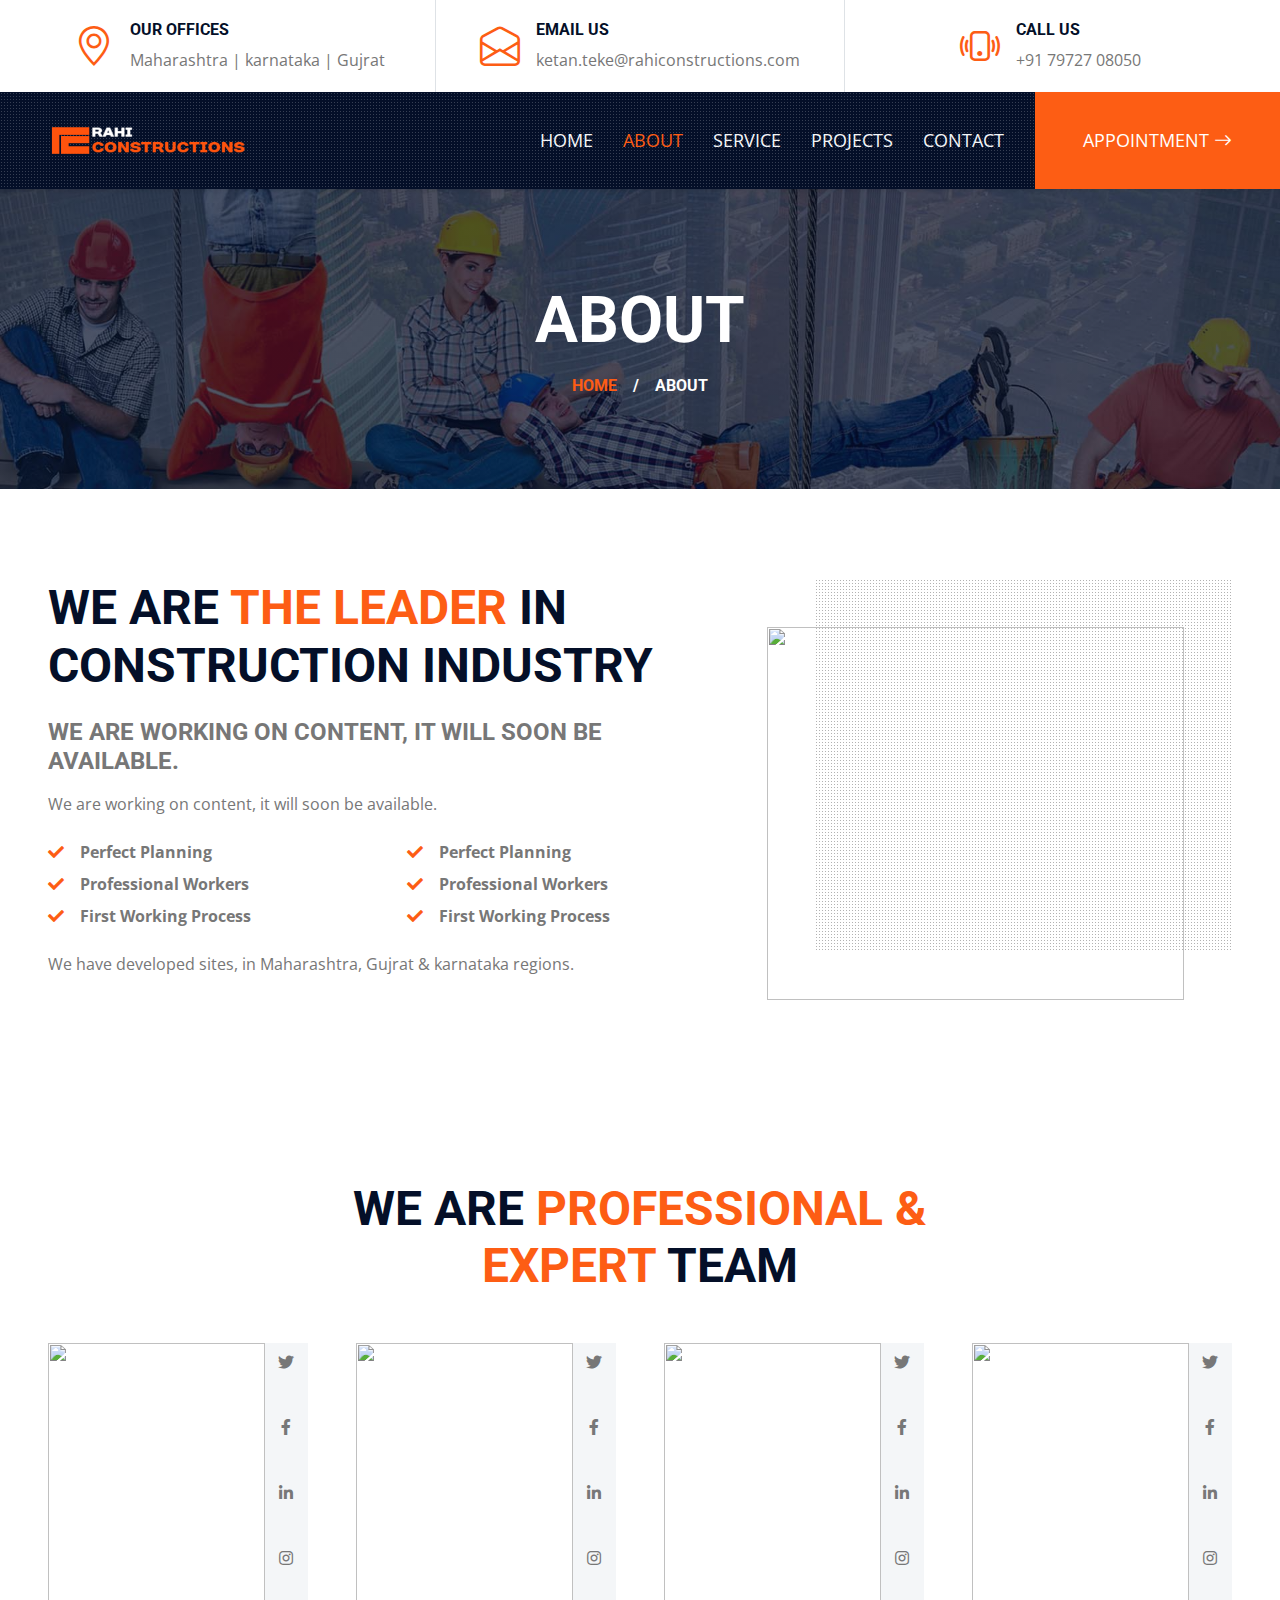
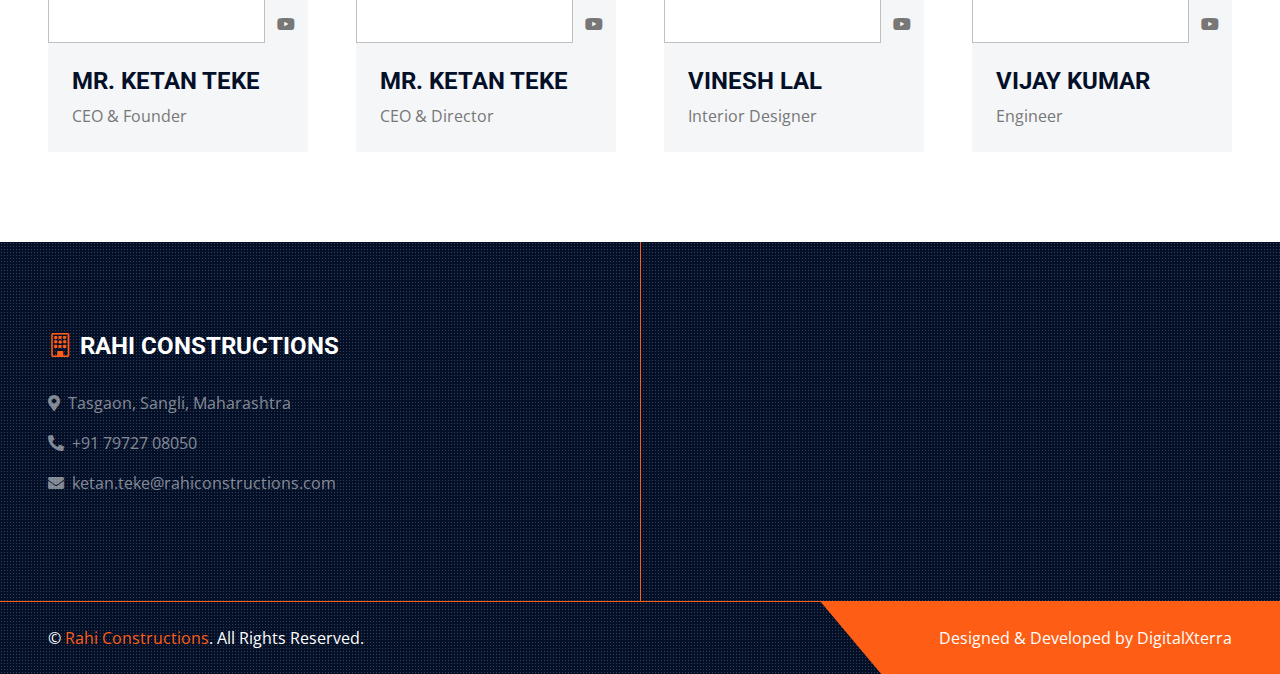
==== about.html @ dd0ac966 "Added all pages" ====
<!DOCTYPE html>
<html lang="en">

<head>
    <meta charset="utf-8">
    <title>Rahi Constructions</title>
    <meta content="width=device-width, initial-scale=1.0" name="viewport"> 

    <!-- Favicon -->
    <link href="img/rahiicon.png" rel="icon">

    <!-- Google Web Fonts -->
    <link rel="preconnect" href="https://fonts.gstatic.com">
    <link href="https://fonts.googleapis.com/css2?family=Open+Sans:wght@400;600&family=Roboto:wght@500;700&display=swap" rel="stylesheet"> 

    <!-- Icon Font Stylesheet -->
    <link href="https://cdnjs.cloudflare.com/ajax/libs/font-awesome/5.15.0/css/all.min.css" rel="stylesheet">
    <link href="https://cdn.jsdelivr.net/npm/bootstrap-icons@1.4.1/font/bootstrap-icons.css" rel="stylesheet">

    <!-- Libraries Stylesheet -->
    <link href="lib/owlcarousel/assets/owl.carousel.min.css" rel="stylesheet">
    <link href="lib/tempusdominus/css/tempusdominus-bootstrap-4.min.css" rel="stylesheet" />
    <link href="lib/lightbox/css/lightbox.min.css" rel="stylesheet">

    <!-- Customized Bootstrap Stylesheet -->
    <link href="css/bootstrap.min.css" rel="stylesheet">

    <!-- Template Stylesheet -->
    <link href="css/style.css" rel="stylesheet">
</head>

<body>
    <!-- Topbar Start -->
    <div class="container-fluid px-5 d-none d-lg-block">
        <div class="row gx-5">
            <div class="col-lg-4 text-center py-3">
                <div class="d-inline-flex align-items-center">
                    <i class="bi bi-geo-alt fs-1 text-primary me-3"></i>
                    <div class="text-start">
                        <h6 class="text-uppercase fw-bold">Our Offices</h6>
                        <span>Maharashtra | karnataka | Gujrat</span>
                    </div>
                </div>
            </div>
            <div class="col-lg-4 text-center border-start border-end py-3">
                <div class="d-inline-flex align-items-center">
                    <i class="bi bi-envelope-open fs-1 text-primary me-3"></i>
                    <div class="text-start">
                        <h6 class="text-uppercase fw-bold">Email Us</h6>
                        <span>ketan.teke@rahiconstructions.com</span>
                    </div>
                </div>
            </div>
            <div class="col-lg-4 text-center py-3">
                <div class="d-inline-flex align-items-center">
                    <i class="bi bi-phone-vibrate fs-1 text-primary me-3"></i>
                    <div class="text-start">
                        <h6 class="text-uppercase fw-bold">Call Us</h6>
                        <span>+91 79727 08050</span>
                    </div>
                </div>
            </div>
        </div>
    </div>
    <!-- Topbar End -->


    <!-- Navbar Start -->
    <div class="container-fluid sticky-top bg-dark bg-light-radial shadow-sm px-5 pe-lg-0">
        <nav class="navbar navbar-expand-lg bg-dark bg-light-radial navbar-dark py-3 py-lg-0">
            <a href="index.html" class="navbar-brand">
                <!-- <h4 class="m-0 display-4 text-uppercase text-white"><i class="bi bi-building text-primary me-2"></i>Rahi</h4> -->
                <img src="img/yy.png" width="200px" height="80px" />
            </a> 
            <button class="navbar-toggler" type="button" data-bs-toggle="collapse" data-bs-target="#navbarCollapse">
                <span class="navbar-toggler-icon"></span>
            </button>
            <div class="collapse navbar-collapse" id="navbarCollapse">
                <div class="navbar-nav ms-auto py-0">
                    <a href="index.html" class="nav-item nav-link">Home</a>
                    <a href="about.html" class="nav-item nav-link active">About</a>
                    <a href="service.html" class="nav-item nav-link">Service</a>
                    <a href="project.html" class="nav-item nav-link">Projects</a>
                    <a href="contact.html" class="nav-item nav-link">Contact</a>
                    <a href="" class="nav-item nav-link bg-primary text-white px-5 ms-3 d-none d-lg-block">Appointment <i class="bi bi-arrow-right"></i></a>
                </div>
            </div>         
        </nav>
    </div>

    <!-- Navbar End -->


    <!-- Page Header Start -->
    <div class="container-fluid page-header">
        <h1 class="display-3 text-uppercase text-white mb-3">About</h1>
        <div class="d-inline-flex text-white">
            <h6 class="text-uppercase m-0"><a href="">Home</a></h6>
            <h6 class="text-white m-0 px-3">/</h6>
            <h6 class="text-uppercase text-white m-0">About</h6>
        </div>
    </div>
    <!-- Page Header Start -->


    <!-- About Start -->
    <div class="container-fluid py-6 px-5">
        <div class="row g-5">
            <div class="col-lg-7">
                <h1 class="display-5 text-uppercase mb-4">We are <span class="text-primary">the Leader</span> in Construction Industry</h1>
                <h4 class="text-uppercase mb-3 text-body">We are working on content, it will soon be available.</h4>
                <p>We are working on content, it will soon be available.</p>
                <div class="row gx-5 py-2">
                    <div class="col-sm-6 mb-2">
                        <p class="fw-bold mb-2"><i class="fa fa-check text-primary me-3"></i>Perfect Planning</p>
                        <p class="fw-bold mb-2"><i class="fa fa-check text-primary me-3"></i>Professional Workers</p>
                        <p class="fw-bold mb-2"><i class="fa fa-check text-primary me-3"></i>First Working Process</p>
                    </div>
                    <div class="col-sm-6 mb-2">
                        <p class="fw-bold mb-2"><i class="fa fa-check text-primary me-3"></i>Perfect Planning</p>
                        <p class="fw-bold mb-2"><i class="fa fa-check text-primary me-3"></i>Professional Workers</p>
                        <p class="fw-bold mb-2"><i class="fa fa-check text-primary me-3"></i>First Working Process</p>
                    </div>
                </div>
                <p class="mb-4">We have developed sites, in Maharashtra, Gujrat & karnataka regions.</p>
               
            </div>
            <div class="col-lg-5 pb-5" style="min-height: 400px;">
                <div class="position-relative bg-dark-radial h-100 ms-5">
                    <img class="position-absolute w-100 h-100 mt-5 ms-n5" src="#" style="object-fit: cover;">
                </div>
            </div>
        </div>
    </div>
    <!-- About End -->


   
    <!-- Team Start -->
    <div class="container-fluid py-6 px-5">
        <div class="text-center mx-auto mb-5" style="max-width: 600px;">
            <h1 class="display-5 text-uppercase mb-4">We Are <span class="text-primary">Professional & Expert</span> team</h1>
        </div>
        <div class="row g-5">
            <div class="col-xl-3 col-lg-4 col-md-6">
                <div class="row g-0">
                    <div class="col-10" style="min-height: 300px;">
                        <div class="position-relative h-100">
                            <img class="position-absolute w-100 h-100" src="#" style="object-fit: cover;">
                        </div>
                    </div>
                    <div class="col-2">
                        <div class="h-100 d-flex flex-column align-items-center justify-content-between bg-light">
                            <a class="btn" href="#"><i class="fab fa-twitter"></i></a>
                            <a class="btn" href="#"><i class="fab fa-facebook-f"></i></a>
                            <a class="btn" href="#"><i class="fab fa-linkedin-in"></i></a>
                            <a class="btn" href="#"><i class="fab fa-instagram"></i></a>
                            <a class="btn" href="#"><i class="fab fa-youtube"></i></a>
                        </div>
                    </div>
                    <div class="col-12">
                        <div class="bg-light p-4">
                            <h4 class="text-uppercase">Mr. Ketan Teke</h4>
                            <span>CEO & Founder</span>
                        </div>
                    </div>
                </div>
            </div>
            <div class="col-xl-3 col-lg-4 col-md-6">
                <div class="row g-0">
                    <div class="col-10" style="min-height: 300px;">
                        <div class="position-relative h-100">
                            <img class="position-absolute w-100 h-100" src="#" style="object-fit: cover;">
                        </div>
                    </div>
                    <div class="col-2">
                        <div class="h-100 d-flex flex-column align-items-center justify-content-between bg-light">
                            <a class="btn" href="#"><i class="fab fa-twitter"></i></a>
                            <a class="btn" href="#"><i class="fab fa-facebook-f"></i></a>
                            <a class="btn" href="#"><i class="fab fa-linkedin-in"></i></a>
                            <a class="btn" href="#"><i class="fab fa-instagram"></i></a>
                            <a class="btn" href="#"><i class="fab fa-youtube"></i></a>
                        </div>
                    </div>
                    <div class="col-12">
                        <div class="bg-light p-4">
                            <h4 class="text-uppercase">Mr. Ketan Teke</h4>
                            <span>CEO & Director</span>
                        </div>
                    </div>
                </div>
            </div>
            <div class="col-xl-3 col-lg-4 col-md-6">
                <div class="row g-0">
                    <div class="col-10" style="min-height: 300px;">
                        <div class="position-relative h-100">
                            <img class="position-absolute w-100 h-100" src="#" style="object-fit: cover;">
                        </div>
                    </div>
                    <div class="col-2">
                        <div class="h-100 d-flex flex-column align-items-center justify-content-between bg-light">
                            <a class="btn" href="#"><i class="fab fa-twitter"></i></a>
                            <a class="btn" href="#"><i class="fab fa-facebook-f"></i></a>
                            <a class="btn" href="#"><i class="fab fa-linkedin-in"></i></a>
                            <a class="btn" href="#"><i class="fab fa-instagram"></i></a>
                            <a class="btn" href="#"><i class="fab fa-youtube"></i></a>
                        </div>
                    </div>
                    <div class="col-12">
                        <div class="bg-light p-4">
                            <h4 class="text-uppercase">Vinesh Lal</h4>
                            <span>Interior Designer</span>
                        </div>
                    </div>
                </div>
            </div>
            <div class="col-xl-3 col-lg-4 col-md-6">
                <div class="row g-0">
                    <div class="col-10" style="min-height: 300px;">
                        <div class="position-relative h-100">
                            <img class="position-absolute w-100 h-100" src="#" style="object-fit: cover;">
                        </div>
                    </div>
                    <div class="col-2">
                        <div class="h-100 d-flex flex-column align-items-center justify-content-between bg-light">
                            <a class="btn" href="#"><i class="fab fa-twitter"></i></a>
                            <a class="btn" href="#"><i class="fab fa-facebook-f"></i></a>
                            <a class="btn" href="#"><i class="fab fa-linkedin-in"></i></a>
                            <a class="btn" href="#"><i class="fab fa-instagram"></i></a>
                            <a class="btn" href="#"><i class="fab fa-youtube"></i></a>
                        </div>
                    </div>
                    <div class="col-12">
                        <div class="bg-light p-4">
                            <h4 class="text-uppercase">Vijay Kumar</h4>
                            <span>Engineer</span>
                        </div>
                    </div>
                </div>
            </div>
        </div>
    </div>
    <!-- Team End -->
    

   <!-- Footer Start -->
   <div class="footer container-fluid position-relative bg-dark bg-light-radial text-white-50 py-6 px-5">
    <div class="row g-5">
        <div class="col-lg-6 pe-lg-5">
            <a href="index.html" class="navbar-brand">
                <h4 class="m-0 display-7 text-uppercase text-white"><i class="bi bi-building text-primary me-2"></i>Rahi Constructions</h4>
            </a>
         
            <p><i class="fa fa-map-marker-alt me-2"></i>Tasgaon, Sangli, Maharashtra</p>
            <p><i class="fa fa-phone-alt me-2"></i>+91 79727 08050</p>
            <p><i class="fa fa-envelope me-2"></i>ketan.teke@rahiconstructions.com</p>
           
        </div>
    </div>
</div>

<div class="container-fluid bg-dark bg-light-radial text-white border-top border-primary px-0">
    <div class="d-flex flex-column flex-md-row justify-content-between">
        <div class="py-4 px-5 text-center text-md-start">
            <p class="mb-0">&copy; <a class="text-primary" href="#">Rahi Constructions</a>. All Rights Reserved.</p>
        </div>
        <div class="py-4 px-5 bg-primary footer-shape position-relative text-center text-md-end">
            <p class="mb-0">Designed & Developed by <a href="https://www.digitalxterra.com" style="color: white;">DigitalXterra</a></p>
        </div>
    </div>
</div>



<!-- Back to Top -->
<a href="#" class="btn btn-lg btn-primary btn-lg-square back-to-top"><i class="bi bi-arrow-up"></i></a>


<!-- JavaScript Libraries -->
<script src="https://code.jquery.com/jquery-3.4.1.min.js"></script>
<script src="https://cdn.jsdelivr.net/npm/bootstrap@5.0.0/dist/js/bootstrap.bundle.min.js"></script>
<script src="lib/easing/easing.min.js"></script>
<script src="lib/waypoints/waypoints.min.js"></script>
<script src="lib/owlcarousel/owl.carousel.min.js"></script>
<script src="lib/tempusdominus/js/moment.min.js"></script>
<script src="lib/tempusdominus/js/moment-timezone.min.js"></script>
<script src="lib/tempusdominus/js/tempusdominus-bootstrap-4.min.js"></script>
<script src="lib/isotope/isotope.pkgd.min.js"></script>
<script src="lib/lightbox/js/lightbox.min.js"></script>

<!-- Template Javascript -->
<script src="js/main.js"></script>
</body>

</html>
---- css/style.css ----
/********** Template CSS **********/
:root {
    --primary: #FD5D14;
    --secondary: #FDBE33;
    --light: #F4F6F8;
    --dark: #040F28;
}

.pt-6 {
    padding-top: 90px;
}

.pb-6 {
    padding-bottom: 90px;
}

.py-6 {
    padding-top: 90px;
    padding-bottom: 90px;
}

.btn {
    position: relative;
    font-weight: 600;
    text-transform: uppercase;
    transition: .5s;
}

.btn::after {
    position: absolute;
    content: "";
    width: 0;
    height: 5px;
    bottom: -1px;
    left: 50%;
    background: var(--primary);
    transition: .5s;
}

.btn.btn-primary::after {
    background: var(--dark);
}

.btn:hover::after,
.btn.active::after {
    width: 50%;
    left: 25%;
}

.btn-primary {
    color: #FFFFFF;
}

.btn-square {
    width: 36px;
    height: 36px;
}

.btn-sm-square {
    width: 28px;
    height: 28px;
}

.btn-lg-square {
    width: 46px;
    height: 46px;
}

.btn-square,
.btn-sm-square,
.btn-lg-square {
    padding-left: 0;
    padding-right: 0;
    text-align: center;
}

.back-to-top {
    position: fixed;
    display: none;
    left: 50%;
    bottom: 0;
    margin-left: -22px;
    border-radius: 0;
    z-index: 99;
}

.bg-dark-radial {
    background-image: -webkit-repeating-radial-gradient(center center, rgba(0, 0, 0, 0.3), rgba(0, 0, 0, 0.3) 1px, transparent 1px, transparent 100%);
    background-image: -moz-repeating-radial-gradient(center center, rgba(0, 0, 0, 0.3), rgba(0, 0, 0, 0.3) 1px, transparent 1px, transparent 100%);
    background-image: -ms-repeating-radial-gradient(center center, rgba(0, 0, 0, 0.3), rgba(0, 0, 0, 0.3) 1px, transparent 1px, transparent 100%);
    background-image: -o-repeating-radial-gradient(center center, rgba(0, 0, 0, 0.3), rgba(0, 0, 0, 0.3) 1px, transparent 1px, transparent 100%);
    background-image: repeating-radial-gradient(center center, rgba(0, 0, 0, 0.3), rgba(0, 0, 0, 0.3) 1px, transparent 1px, transparent 100%);
    background-size: 3px 3px;
}

.bg-light-radial {
    background-image: -webkit-repeating-radial-gradient(center center, rgba(256, 256, 256, 0.2), rgba(256, 256, 256, 0.2) 1px, transparent 1px, transparent 100%);
    background-image: -moz-repeating-radial-gradient(center center, rgba(256, 256, 256, 0.2), rgba(256, 256, 256, 0.2) 1px, transparent 1px, transparent 100%);
    background-image: -ms-repeating-radial-gradient(center center, rgba(256, 256, 256, 0.2), rgba(256, 256, 256, 0.2) 1px, transparent 1px, transparent 100%);
    background-image: -o-repeating-radial-gradient(center center, rgba(256, 256, 256, 0.2), rgba(256, 256, 256, 0.2) 1px, transparent 1px, transparent 100%);
    background-image: repeating-radial-gradient(center center, rgba(256, 256, 256, 0.2), rgba(256, 256, 256, 0.2) 1px, transparent 1px, transparent 100%);
    background-size: 3px 3px;
}

.navbar-dark .navbar-nav .nav-link {
    position: relative;
    padding: 35px 15px;
    font-size: 18px;
    text-transform: uppercase;
    color: var(--light);
    outline: none;
    transition: .5s;
}

.navbar-dark .navbar-nav .nav-link:hover,
.navbar-dark .navbar-nav .nav-link.active {
    color: var(--primary);
}

@media (max-width: 991.98px) {
    .navbar-dark .navbar-nav .nav-link  {
        margin-left: 0;
        padding: 10px 0;
    }
}

.carousel-caption {
    top: 0;
    left: 0;
    right: 0;
    bottom: 0;
    background: rgba(4, 15, 40, .7);
    z-index: 1;
}

@media (max-width: 576px) {
    .carousel-caption h4 {
        font-size: 18px;
        font-weight: 500 !important;
    }

    .carousel-caption h1 {
        font-size: 30px;
        font-weight: 600 !important;
    }
}

.page-header {
    height: 300px;
    display: flex;
    flex-direction: column;
    align-items: center;
    justify-content: center;
    background: linear-gradient(rgba(4, 15, 40, .7), rgba(4, 15, 40, .7)), url(../img/carousel-1.jpg) center center no-repeat;
    background-size: cover;
}

.service-item .service-icon {
    margin-top: -50px;
    width: 100px;
    height: 100px;
    display: flex;
    align-items: center;
    justify-content: center;
    border-radius: 100px;
}

.service-item .service-icon i {
    transition: .2s;
}

.service-item:hover .service-icon i {
    font-size: 60px;
}

.portfolio-item {
    margin-bottom: 60px;
}

.portfolio-title {
    position: absolute;
    display: flex;
    flex-direction: column;
    justify-content: center;
    height: 120px;
    padding: 0 30px;
    right: 30px;
    left: 30px;
    bottom: -60px;
    background: #FFFFFF;
    z-index: 3;
}

.portfolio-btn {
    position: absolute;
    display: inline-block;
    top: 50%;
    left: 50%;
    margin-top: -60px;
    margin-left: -60px;
    font-size: 120px;
    line-height: 0;
    transition: .1s;
    transition-delay: .3s;
    z-index: 2;
    opacity: 0;
}

.portfolio-item:hover .portfolio-btn {
    opacity: 1;
}

.portfolio-box::before,
.portfolio-box::after {
    position: absolute;
    content: "";
    width: 0;
    height: 100%;
    top: 0;
    transition: .5s;
    z-index: 1;
    background: rgba(4, 15, 40, .7);
}

.portfolio-box::before {
    left: 0;
}

.portfolio-box::after {
    right: 0;
}

.portfolio-item:hover .portfolio-box::before {
    left: 0;
    width: 50%;
}

.portfolio-item:hover .portfolio-box::after {
    right: 0;
    width: 50%;
}

@media (min-width: 992px) {
    .testimonial,
    .contact-form {
        margin-left: -90px;
    }
}

@media (min-width: 992px) {
    .footer::after {
        position: absolute;
        content: "";
        width: 1px;
        height: 100%;
        top: 0;
        left: 50%;
        background: var(--primary)
    }
}

.footer-shape::before {
    position: absolute;
    content: "";
    width: 80px;
    height: 100%;
    top: 0;
    left: -40px;
    background: var(--primary);
    transform: skew(40deg);
}
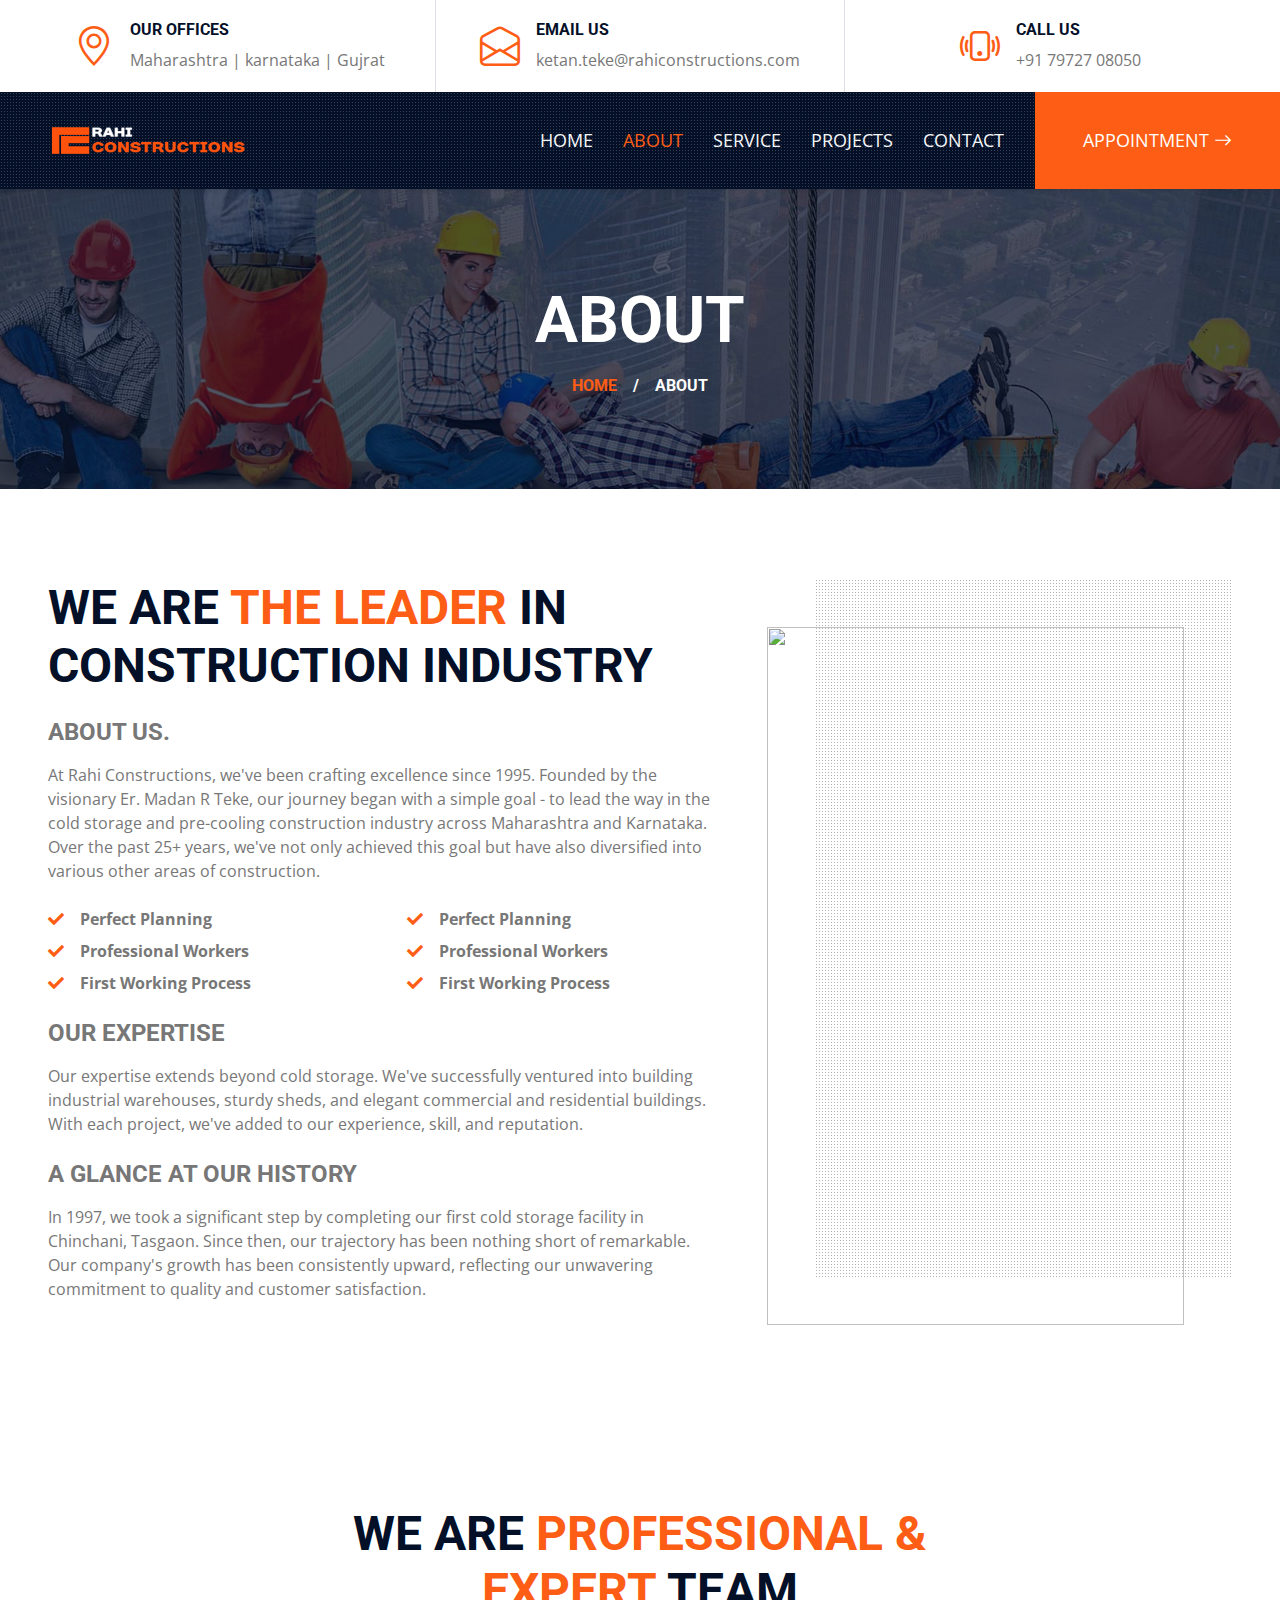
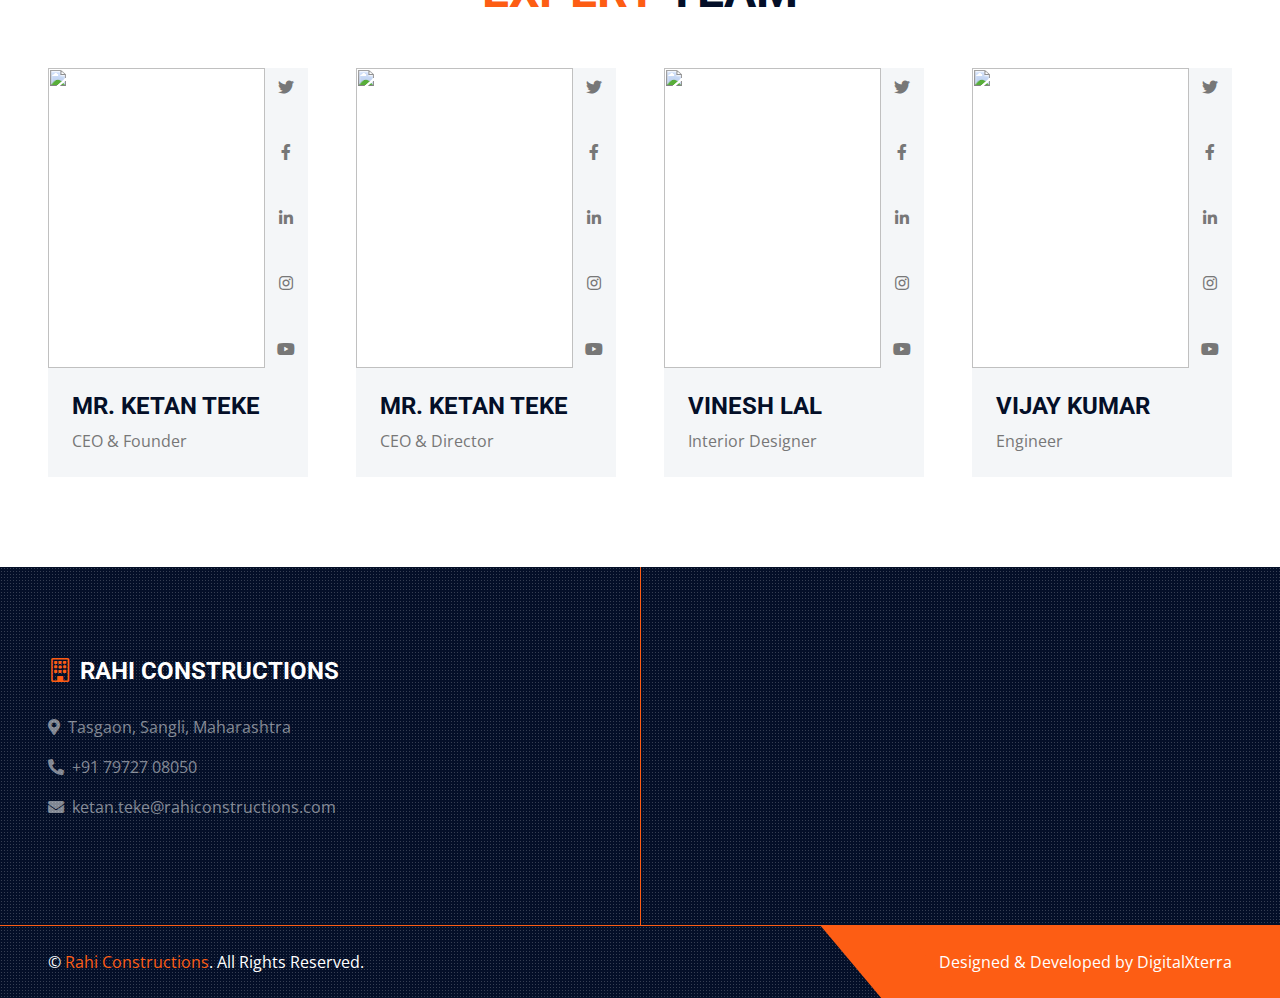
==== commit 27e3deb1: "Modified the content" ====
--- a/about.html
+++ b/about.html
@@ -108,8 +108,8 @@
         <div class="row g-5">
             <div class="col-lg-7">
                 <h1 class="display-5 text-uppercase mb-4">We are <span class="text-primary">the Leader</span> in Construction Industry</h1>
-                <h4 class="text-uppercase mb-3 text-body">We are working on content, it will soon be available.</h4>
-                <p>We are working on content, it will soon be available.</p>
+                <h4 class="text-uppercase mb-3 text-body">About Us.</h4>
+                <p>At Rahi Constructions, we've been crafting excellence since 1995. Founded by the visionary Er. Madan R Teke, our journey began with a simple goal - to lead the way in the cold storage and pre-cooling construction industry across Maharashtra and Karnataka. Over the past 25+ years, we've not only achieved this goal but have also diversified into various other areas of construction. </p>
                 <div class="row gx-5 py-2">
                     <div class="col-sm-6 mb-2">
                         <p class="fw-bold mb-2"><i class="fa fa-check text-primary me-3"></i>Perfect Planning</p>
@@ -122,8 +122,12 @@
                         <p class="fw-bold mb-2"><i class="fa fa-check text-primary me-3"></i>First Working Process</p>
                     </div>
                 </div>
-                <p class="mb-4">We have developed sites, in Maharashtra, Gujrat & karnataka regions.</p>
-               
+                <h4 class="text-uppercase mb-3 text-body">Our Expertise</h4>
+                <p class="mb-4">
+                    Our expertise extends beyond cold storage. We've successfully ventured into building industrial warehouses, sturdy sheds, and elegant commercial and residential buildings. With each project, we've added to our experience, skill, and reputation. </p>
+                    <h4 class="text-uppercase mb-3 text-body">A Glance at Our History</h4>
+                    <p class="mb-4">
+                        In 1997, we took a significant step by completing our first cold storage facility in Chinchani, Tasgaon. Since then, our trajectory has been nothing short of remarkable. Our company's growth has been consistently upward, reflecting our unwavering commitment to quality and customer satisfaction.  </p>
             </div>
             <div class="col-lg-5 pb-5" style="min-height: 400px;">
                 <div class="position-relative bg-dark-radial h-100 ms-5">
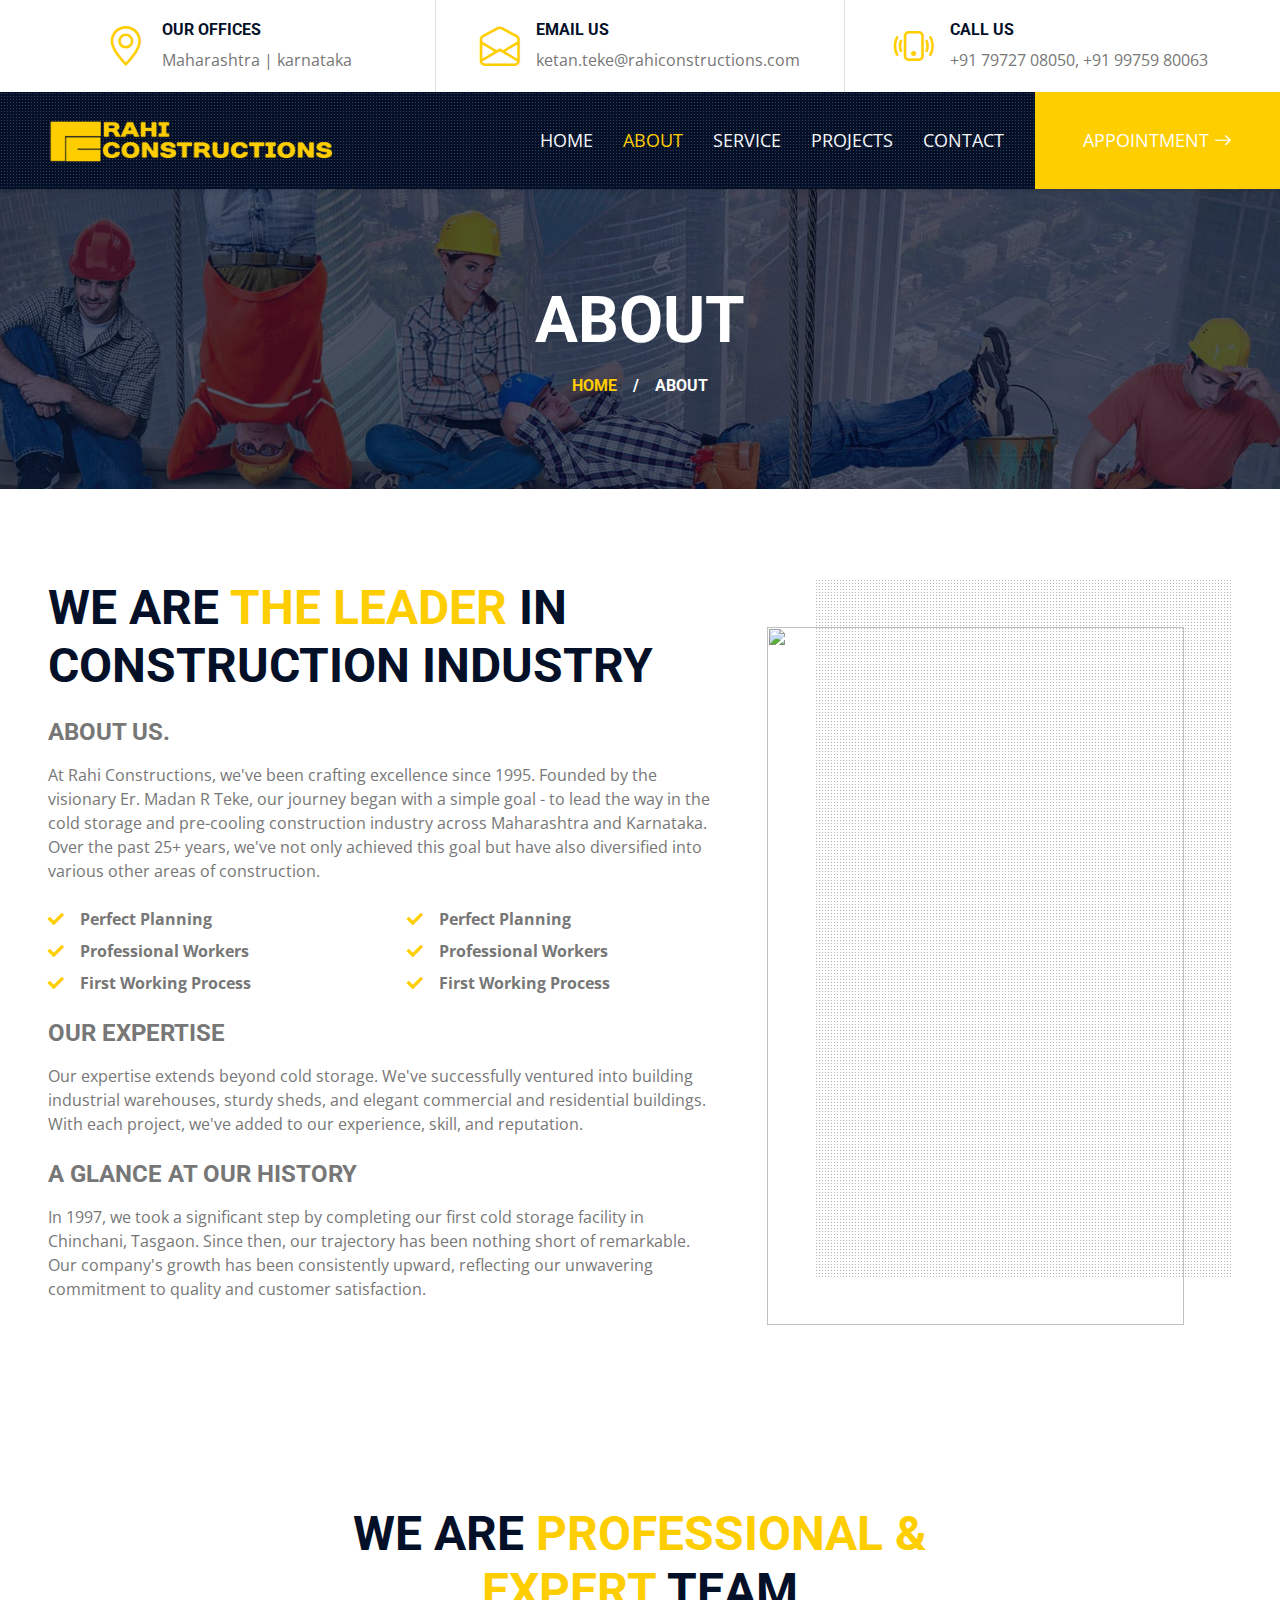
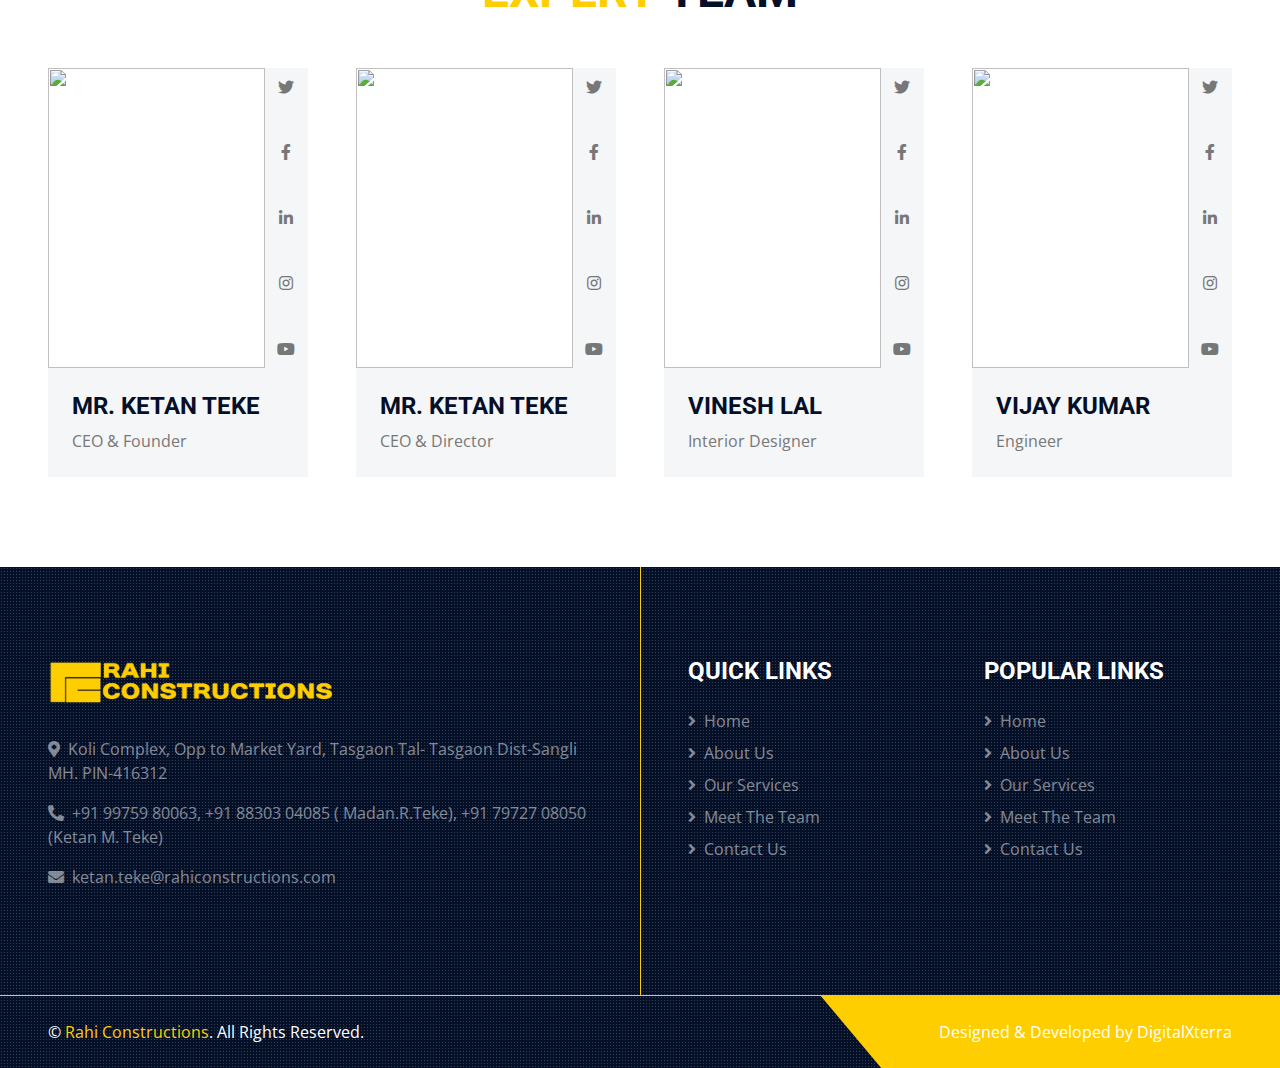
==== commit 34f667b0: "Yellow theme" ====
--- a/about.html
+++ b/about.html
@@ -38,7 +38,7 @@
                     <i class="bi bi-geo-alt fs-1 text-primary me-3"></i>
                     <div class="text-start">
                         <h6 class="text-uppercase fw-bold">Our Offices</h6>
-                        <span>Maharashtra | karnataka | Gujrat</span>
+                        <span>Maharashtra | karnataka</span>
                     </div>
                 </div>
             </div>
@@ -56,7 +56,8 @@
                     <i class="bi bi-phone-vibrate fs-1 text-primary me-3"></i>
                     <div class="text-start">
                         <h6 class="text-uppercase fw-bold">Call Us</h6>
-                        <span>+91 79727 08050</span>
+                        <span>+91 79727 08050,</span>
+                        <span>+91 99759 80063</span>
                     </div>
                 </div>
             </div>
@@ -70,7 +71,7 @@
         <nav class="navbar navbar-expand-lg bg-dark bg-light-radial navbar-dark py-3 py-lg-0">
             <a href="index.html" class="navbar-brand">
                 <!-- <h4 class="m-0 display-4 text-uppercase text-white"><i class="bi bi-building text-primary me-2"></i>Rahi</h4> -->
-                <img src="img/yy.png" width="200px" height="80px" />
+                <img src="img/yy.png" width="300px" height="50px" />
             </a> 
             <button class="navbar-toggler" type="button" data-bs-toggle="collapse" data-bs-target="#navbarCollapse">
                 <span class="navbar-toggler-icon"></span>
@@ -247,21 +248,50 @@
     <!-- Team End -->
     
 
-   <!-- Footer Start -->
-   <div class="footer container-fluid position-relative bg-dark bg-light-radial text-white-50 py-6 px-5">
-    <div class="row g-5">
-        <div class="col-lg-6 pe-lg-5">
-            <a href="index.html" class="navbar-brand">
-                <h4 class="m-0 display-7 text-uppercase text-white"><i class="bi bi-building text-primary me-2"></i>Rahi Constructions</h4>
-            </a>
-         
-            <p><i class="fa fa-map-marker-alt me-2"></i>Tasgaon, Sangli, Maharashtra</p>
-            <p><i class="fa fa-phone-alt me-2"></i>+91 79727 08050</p>
-            <p><i class="fa fa-envelope me-2"></i>ketan.teke@rahiconstructions.com</p>
-           
-        </div>
-    </div>
-</div>
+    <!-- Footer Start -->
+    <div class="footer container-fluid position-relative bg-dark bg-light-radial text-white-50 py-6 px-5">
+        <div class="row g-5">
+            <div class="col-lg-6 pe-lg-5">
+                <a href="index.html" class="navbar-brand">
+                    <h4 class="m-0 display-7 text-uppercase text-white"><img src="img/yy.png" width="300px" height="50px" /></h4>
+                </a>
+             
+                <p><i class="fa fa-map-marker-alt me-2"></i>Koli Complex, Opp to Market Yard, Tasgaon
+
+                    Tal- Tasgaon Dist-Sangli MH.
+   
+                    PIN-416312</p>
+                <p><i class="fa fa-phone-alt me-2"></i>+91 99759 80063, +91 88303 04085 ( Madan.R.Teke), +91 79727 08050 (Ketan M. Teke)</p>
+                <p><i class="fa fa-envelope me-2"></i>ketan.teke@rahiconstructions.com</p>
+               
+            </div>
+            <div class="col-lg-6 ps-lg-5">
+                <div class="row g-5">
+                    <div class="col-sm-6">
+                        <h4 class="text-white text-uppercase mb-4">Quick Links</h4>
+                        <div class="d-flex flex-column justify-content-start">
+                            <a class="text-white-50 mb-2" href="#"><i class="fa fa-angle-right me-2"></i>Home</a>
+                            <a class="text-white-50 mb-2" href="#"><i class="fa fa-angle-right me-2"></i>About Us</a>
+                            <a class="text-white-50 mb-2" href="#"><i class="fa fa-angle-right me-2"></i>Our Services</a>
+                            <a class="text-white-50 mb-2" href="#"><i class="fa fa-angle-right me-2"></i>Meet The Team</a>
+                            <a class="text-white-50" href="#"><i class="fa fa-angle-right me-2"></i>Contact Us</a>
+                        </div>
+                    </div>
+                    <div class="col-sm-6">
+                        <h4 class="text-white text-uppercase mb-4">Popular Links</h4>
+                        <div class="d-flex flex-column justify-content-start">
+                            <a class="text-white-50 mb-2" href="#"><i class="fa fa-angle-right me-2"></i>Home</a>
+                            <a class="text-white-50 mb-2" href="#"><i class="fa fa-angle-right me-2"></i>About Us</a>
+                            <a class="text-white-50 mb-2" href="#"><i class="fa fa-angle-right me-2"></i>Our Services</a>
+                            <a class="text-white-50 mb-2" href="#"><i class="fa fa-angle-right me-2"></i>Meet The Team</a>
+                            <a class="text-white-50" href="#"><i class="fa fa-angle-right me-2"></i>Contact Us</a>
+                        </div>
+                    </div>
+                </div>
+            </div>
+        
+        </div>
+    </div>
 
 <div class="container-fluid bg-dark bg-light-radial text-white border-top border-primary px-0">
     <div class="d-flex flex-column flex-md-row justify-content-between">
